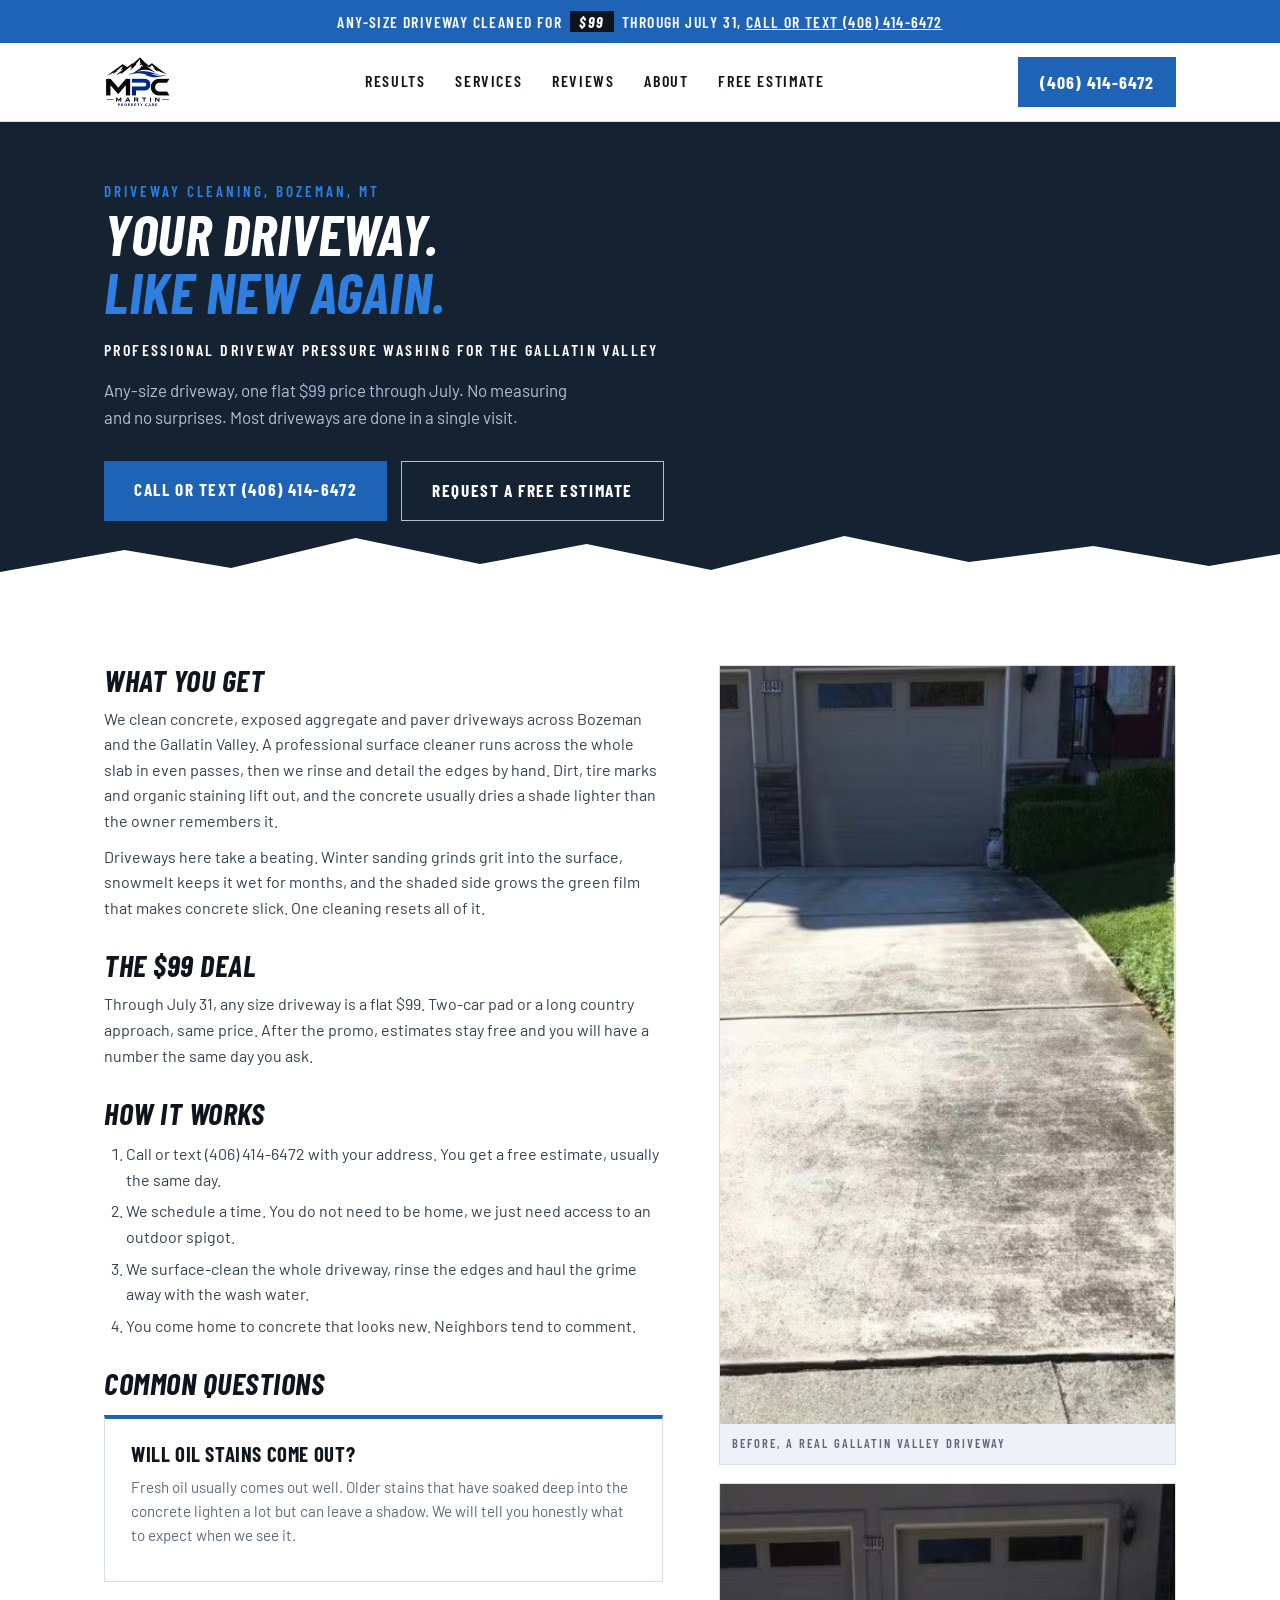
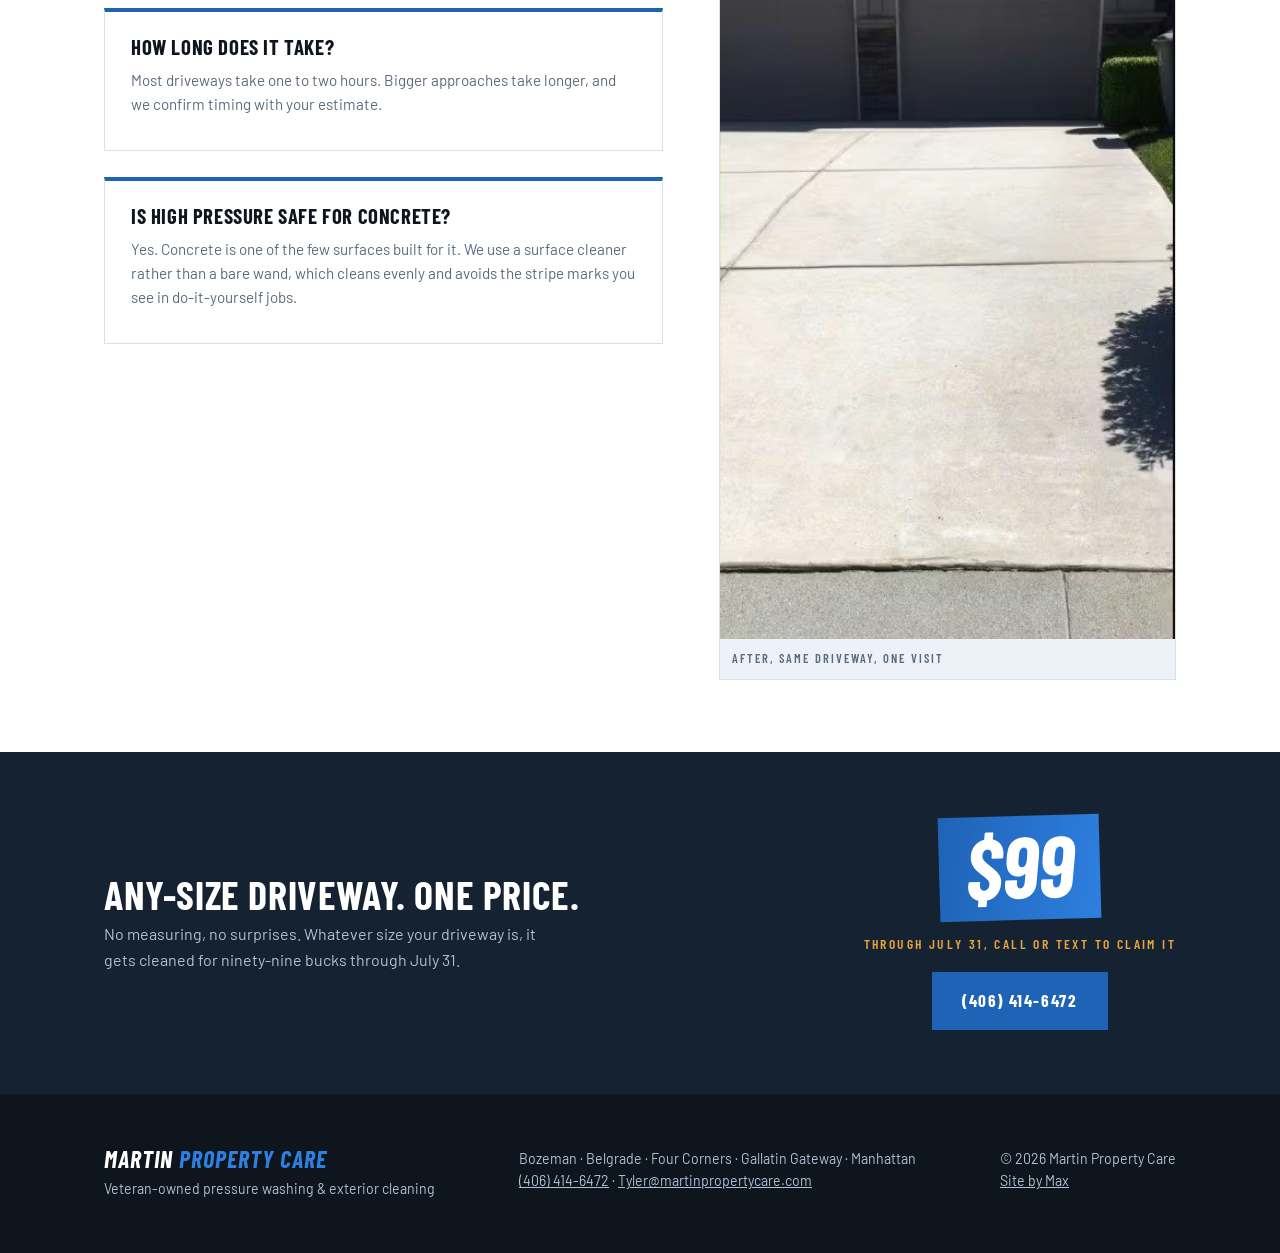
==== driveway-cleaning-bozeman-mt/index.html @ b910a4c9 "Updated SEO" ====
<!DOCTYPE html>
<html lang="en">
<head>
<meta charset="UTF-8">
<meta name="viewport" content="width=device-width, initial-scale=1.0">
<title>Driveway Cleaning in Bozeman, MT | Martin Property Care</title>
<meta name="description" content="Professional driveway pressure washing in Bozeman, Montana. Any-size driveway cleaned for a flat $99 through July. Dirt, tire marks and staining gone, usually in one visit. Call or text (406) 414-6472.">
<link rel="canonical" href="https://martinpropertycare.com/driveway-cleaning-bozeman-mt/">
<meta property="og:title" content="Driveway Cleaning in Bozeman, MT | Martin Property Care">
<meta property="og:description" content="Professional driveway pressure washing in Bozeman, Montana. Any-size driveway cleaned for a flat $99 through July. Free estimates, fully insured.">
<meta property="og:type" content="website">
<meta property="og:url" content="https://martinpropertycare.com/driveway-cleaning-bozeman-mt/">
<meta property="og:image" content="https://martinpropertycare.com/images/driveway-after.jpg">
<meta name="twitter:card" content="summary_large_image">
<meta name="twitter:title" content="Driveway Cleaning in Bozeman, MT | Martin Property Care">
<meta name="twitter:description" content="Professional driveway pressure washing in Bozeman, Montana. Any-size driveway cleaned for a flat $99 through July. Free estimates, fully insured.">
<meta name="twitter:image" content="https://martinpropertycare.com/images/driveway-after.jpg">
<link rel="icon" href="/favicon.ico" sizes="32x32">
<link rel="icon" type="image/png" href="/images/logo.png">
<link rel="apple-touch-icon" href="/images/logo.png">
<script type="application/ld+json">
{
  "@context": "https://schema.org",
  "@type": "Service",
  "name": "Driveway Cleaning",
  "serviceType": "Pressure Washing",
  "description": "Professional driveway pressure washing in Bozeman, Montana. Surface cleaning for concrete and paver driveways of any size. Removes dirt, tire marks and organic staining, typically in a single visit.",
  "url": "https://martinpropertycare.com/driveway-cleaning-bozeman-mt/",
  "image": "https://martinpropertycare.com/images/driveway-after.jpg",
  "provider": {"@id": "https://martinpropertycare.com/#business"},
  "areaServed": [
    {"@type":"City","name":"Bozeman","addressRegion":"MT","addressCountry":"US"},
    {"@type":"City","name":"Belgrade","addressRegion":"MT","addressCountry":"US"},
    {"@type":"City","name":"Four Corners","addressRegion":"MT","addressCountry":"US"},
    {"@type":"City","name":"Gallatin Gateway","addressRegion":"MT","addressCountry":"US"},
    {"@type":"City","name":"Manhattan","addressRegion":"MT","addressCountry":"US"}
  ]
}
</script>
<link rel="stylesheet" href="/css/styles.css?v=1">
</head>
<body>

<div class="promo">
  Any-size driveway cleaned for <strong>$99</strong> through July 31, <a href="tel:4064146472">call or text (406)&nbsp;414-6472</a>
</div>

<header class="site">
  <div class="wrap">
    <a class="logo-link" href="/" aria-label="Martin Property Care home">
      <img src="/images/logo.webp" alt="Martin Property Care, MPC logo with mountains" width="135" height="112">
    </a>
    <nav class="main" id="mainNav" aria-label="Main">
      <a href="/#results">Results</a>
      <a href="/#services">Services</a>
      <a href="/#reviews">Reviews</a>
      <a href="/#about">About</a>
      <a href="/#contact">Free Estimate</a>
    </nav>
    <a class="hdr-phone" href="tel:4064146472">(406) 414-6472</a>
    <button class="nav-toggle" type="button" aria-label="Open menu" aria-expanded="false" aria-controls="mainNav">
      <span></span><span></span><span></span>
    </button>
  </div>
</header>

<section class="hero svc-hero">
  <div class="wrap">
    <div>
      <span class="eyebrow" style="color:var(--bright)">Driveway Cleaning, Bozeman, MT</span>
      <h1>Your Driveway.<br><span class="alt">Like New Again.</span></h1>
      <p class="h1-sub">Professional driveway pressure washing for the Gallatin Valley</p>
      <p class="lede">Any-size driveway, one flat $99 price through July. No measuring and no surprises. Most driveways are done in a single visit.</p>
      <div class="cta-row">
        <a class="btn btn-blue" href="tel:4064146472">Call or Text (406) 414-6472</a>
        <a class="btn btn-line" href="/#contact">Request a Free Estimate</a>
      </div>
    </div>
  </div>
  <div class="ridge" aria-hidden="true">
    <svg viewBox="0 0 1440 64" preserveAspectRatio="none">
      <path d="M0,64 L0,42 L140,20 L260,38 L400,8 L540,34 L660,14 L800,40 L950,6 L1090,32 L1230,16 L1360,36 L1440,24 L1440,64 Z" fill="#ffffff"/>
    </svg>
  </div>
</section>

<section class="svc-body">
  <div class="wrap">
    <div class="svc-copy">
      <h2>What You Get</h2>
      <p>We clean concrete, exposed aggregate and paver driveways across Bozeman and the Gallatin Valley. A professional surface cleaner runs across the whole slab in even passes, then we rinse and detail the edges by hand. Dirt, tire marks and organic staining lift out, and the concrete usually dries a shade lighter than the owner remembers it.</p>
      <p>Driveways here take a beating. Winter sanding grinds grit into the surface, snowmelt keeps it wet for months, and the shaded side grows the green film that makes concrete slick. One cleaning resets all of it.</p>
      <h2>The $99 Deal</h2>
      <p>Through July 31, any size driveway is a flat $99. Two-car pad or a long country approach, same price. After the promo, estimates stay free and you will have a number the same day you ask.</p>
      <h2>How It Works</h2>
      <ol>
        <li>Call or text (406) 414-6472 with your address. You get a free estimate, usually the same day.</li>
        <li>We schedule a time. You do not need to be home, we just need access to an outdoor spigot.</li>
        <li>We surface-clean the whole driveway, rinse the edges and haul the grime away with the wash water.</li>
        <li>You come home to concrete that looks new. Neighbors tend to comment.</li>
      </ol>
      <h2>Common Questions</h2>
      <div class="faq-grid" style="grid-template-columns:1fr;margin-top:16px">
        <div class="qa">
          <h3>Will oil stains come out?</h3>
          <p>Fresh oil usually comes out well. Older stains that have soaked deep into the concrete lighten a lot but can leave a shadow. We will tell you honestly what to expect when we see it.</p>
        </div>
        <div class="qa">
          <h3>How long does it take?</h3>
          <p>Most driveways take one to two hours. Bigger approaches take longer, and we confirm timing with your estimate.</p>
        </div>
        <div class="qa">
          <h3>Is high pressure safe for concrete?</h3>
          <p>Yes. Concrete is one of the few surfaces built for it. We use a surface cleaner rather than a bare wand, which cleans evenly and avoids the stripe marks you see in do-it-yourself jobs.</p>
        </div>
      </div>
    </div>
    <div class="svc-photos">
      <figure>
        <picture>
          <source srcset="/images/driveway-before.avif" type="image/avif">
          <source srcset="/images/driveway-before.webp" type="image/webp">
          <img src="/images/driveway-before.jpg" alt="Driveway covered in dirt and organic staining before pressure washing" width="414" height="690" loading="lazy">
        </picture>
        <figcaption>Before, a real Gallatin Valley driveway</figcaption>
      </figure>
      <figure>
        <picture>
          <source srcset="/images/driveway-after.avif" type="image/avif">
          <source srcset="/images/driveway-after.webp" type="image/webp">
          <img src="/images/driveway-after.jpg" alt="The same driveway uniform and clean after pressure washing" width="416" height="690" loading="lazy">
        </picture>
        <figcaption>After, same driveway, one visit</figcaption>
      </figure>
    </div>
  </div>
</section>

<section class="band">
  <div class="wrap">
    <div>
      <h2>Any-Size Driveway. One Price.</h2>
      <p>No measuring, no surprises. Whatever size your driveway is, it gets cleaned for ninety-nine bucks through July 31.</p>
    </div>
    <div class="right">
      <span class="price">$99</span>
      <span class="until">Through July 31, call or text to claim it</span>
      <div style="margin-top:18px"><a class="btn btn-blue" href="tel:4064146472">(406) 414-6472</a></div>
    </div>
  </div>
</section>

<footer>
  <div class="wrap">
    <div>
      <div class="fbrand">Martin <span>Property Care</span></div>
      <p>Veteran-owned pressure washing &amp; exterior cleaning</p>
    </div>
    <p>Bozeman · Belgrade · Four Corners · Gallatin Gateway · Manhattan<br>
    <a href="tel:4064146472">(406) 414-6472</a> · <a href="mailto:Tyler@martinpropertycare.com">Tyler@martinpropertycare.com</a></p>
    <p>© 2026 Martin Property Care<br>
    <a href="https://sitesbymax.com" target="_blank" rel="noopener" class="site-credit">Site by Max</a></p>
  </div>
</footer>

<script src="/js/main.js?v=1"></script>
</body>
</html>
---- css/styles.css ----
/* ---------- self-hosted fonts (latin subset, from Google Fonts) ---------- */
@font-face{font-family:'Barlow';font-style:normal;font-weight:400;font-display:swap;src:url('../fonts/barlow-400.woff2') format('woff2');unicode-range:U+0000-00FF, U+0131, U+0152-0153, U+02BB-02BC, U+02C6, U+02DA, U+02DC, U+0304, U+0308, U+0329, U+2000-206F, U+20AC, U+2122, U+2191, U+2193, U+2212, U+2215, U+FEFF, U+FFFD}
@font-face{font-family:'Barlow';font-style:normal;font-weight:500;font-display:swap;src:url('../fonts/barlow-500.woff2') format('woff2');unicode-range:U+0000-00FF, U+0131, U+0152-0153, U+02BB-02BC, U+02C6, U+02DA, U+02DC, U+0304, U+0308, U+0329, U+2000-206F, U+20AC, U+2122, U+2191, U+2193, U+2212, U+2215, U+FEFF, U+FFFD}
@font-face{font-family:'Barlow';font-style:normal;font-weight:600;font-display:swap;src:url('../fonts/barlow-600.woff2') format('woff2');unicode-range:U+0000-00FF, U+0131, U+0152-0153, U+02BB-02BC, U+02C6, U+02DA, U+02DC, U+0304, U+0308, U+0329, U+2000-206F, U+20AC, U+2122, U+2191, U+2193, U+2212, U+2215, U+FEFF, U+FFFD}
@font-face{font-family:'Barlow';font-style:normal;font-weight:700;font-display:swap;src:url('../fonts/barlow-700.woff2') format('woff2');unicode-range:U+0000-00FF, U+0131, U+0152-0153, U+02BB-02BC, U+02C6, U+02DA, U+02DC, U+0304, U+0308, U+0329, U+2000-206F, U+20AC, U+2122, U+2191, U+2193, U+2212, U+2215, U+FEFF, U+FFFD}
@font-face{font-family:'Barlow Condensed';font-style:italic;font-weight:600;font-display:swap;src:url('../fonts/barlow-condensed-600-italic.woff2') format('woff2');unicode-range:U+0000-00FF, U+0131, U+0152-0153, U+02BB-02BC, U+02C6, U+02DA, U+02DC, U+0304, U+0308, U+0329, U+2000-206F, U+20AC, U+2122, U+2191, U+2193, U+2212, U+2215, U+FEFF, U+FFFD}
@font-face{font-family:'Barlow Condensed';font-style:italic;font-weight:700;font-display:swap;src:url('../fonts/barlow-condensed-700-italic.woff2') format('woff2');unicode-range:U+0000-00FF, U+0131, U+0152-0153, U+02BB-02BC, U+02C6, U+02DA, U+02DC, U+0304, U+0308, U+0329, U+2000-206F, U+20AC, U+2122, U+2191, U+2193, U+2212, U+2215, U+FEFF, U+FFFD}
@font-face{font-family:'Barlow Condensed';font-style:normal;font-weight:600;font-display:swap;src:url('../fonts/barlow-condensed-600.woff2') format('woff2');unicode-range:U+0000-00FF, U+0131, U+0152-0153, U+02BB-02BC, U+02C6, U+02DA, U+02DC, U+0304, U+0308, U+0329, U+2000-206F, U+20AC, U+2122, U+2191, U+2193, U+2212, U+2215, U+FEFF, U+FFFD}
@font-face{font-family:'Barlow Condensed';font-style:normal;font-weight:700;font-display:swap;src:url('../fonts/barlow-condensed-700.woff2') format('woff2');unicode-range:U+0000-00FF, U+0131, U+0152-0153, U+02BB-02BC, U+02C6, U+02DA, U+02DC, U+0304, U+0308, U+0329, U+2000-206F, U+20AC, U+2122, U+2191, U+2193, U+2212, U+2215, U+FEFF, U+FFFD}

:root{
  --ink:#0F151C;
  --navy:#152232;
  --panel:#1B2B3F;
  --blue:#1E63B5;
  --bright:#2E7FE0;
  --ice:#EDF2F8;
  --line:#D8E1EA;
  --line-dark:#2A3B50;
  --steel:#5B6B7C;
  --mist:#AEC2D4;
  --gold:#E8A33D;
}
*{margin:0;padding:0;box-sizing:border-box}
html{scroll-behavior:smooth;scroll-padding-top:86px}
@media (prefers-reduced-motion: reduce){
  html{scroll-behavior:auto}
  *,*::before,*::after{animation:none!important;transition:none!important}
}
body{font-family:'Barlow',sans-serif;color:var(--ink);background:#fff;line-height:1.6}
img{max-width:100%;display:block}
picture{display:contents}
a{color:inherit}
.wrap{max-width:1120px;margin:0 auto;padding:0 24px}
:focus-visible{outline:3px solid var(--bright);outline-offset:2px}
h1,h2,h3{font-family:'Barlow Condensed',sans-serif;text-transform:uppercase;line-height:1.02}
.eyebrow{
  font-family:'Barlow Condensed',sans-serif;font-weight:600;text-transform:uppercase;
  letter-spacing:3px;font-size:.95rem;color:var(--blue);
}
.sec-head{margin-bottom:40px}
.sec-head h2{font-size:clamp(2.1rem,4.5vw,3.1rem);font-weight:700;font-style:italic;letter-spacing:.5px;margin-top:6px}
.sec-head p{max-width:560px;color:var(--steel);margin-top:10px}

/* ---------- promo bar ---------- */
.promo{
  background:var(--blue);
  color:#fff;text-align:center;
  font-family:'Barlow Condensed',sans-serif;font-weight:600;letter-spacing:1.4px;text-transform:uppercase;
  padding:9px 16px;font-size:.98rem;
}
.promo strong{font-weight:700;font-style:italic;color:#fff;background:var(--ink);padding:1px 9px;margin:0 4px}
.promo a{color:#fff}

/* ---------- header ---------- */
header.site{
  background:#fff;border-bottom:1px solid var(--line);
  position:sticky;top:0;z-index:60;
}
header.site .wrap{display:flex;align-items:center;justify-content:space-between;height:78px;gap:24px}
.logo-link img{height:56px;width:auto}
nav.main{display:flex;gap:30px;font-family:'Barlow Condensed',sans-serif;font-weight:600;text-transform:uppercase;letter-spacing:1.6px;font-size:1rem}
nav.main a{text-decoration:none;color:var(--ink);padding:4px 0;border-bottom:2px solid transparent}
nav.main a:hover{border-bottom-color:var(--blue);color:var(--blue)}
.hdr-phone{
  font-family:'Barlow Condensed',sans-serif;font-weight:700;font-size:1.12rem;letter-spacing:1px;
  background:var(--blue);color:#fff;text-decoration:none;
  padding:11px 22px;white-space:nowrap;
  transition:background .15s;
}
.hdr-phone:hover{background:var(--bright)}
.nav-toggle{display:none}
@media(max-width:900px){
  nav.main{
    display:none;position:absolute;top:100%;left:0;right:0;
    flex-direction:column;gap:0;background:#fff;border-bottom:1px solid var(--line);
    box-shadow:0 12px 24px rgba(15,21,28,.12);
  }
  nav.main.open{display:flex}
  nav.main a{
    display:flex;align-items:center;min-height:48px;padding:0 24px;
    border-bottom:1px solid var(--line);
  }
  nav.main a:hover{border-bottom-color:var(--line)}
  .nav-toggle{
    display:flex;flex-direction:column;justify-content:center;align-items:center;gap:5px;
    width:48px;height:48px;background:none;border:1px solid var(--line);cursor:pointer;flex-shrink:0;
  }
  .nav-toggle span{display:block;width:22px;height:2.5px;background:var(--ink);transition:transform .15s,opacity .15s}
  .nav-toggle[aria-expanded="true"] span:nth-child(1){transform:translateY(7.5px) rotate(45deg)}
  .nav-toggle[aria-expanded="true"] span:nth-child(2){opacity:0}
  .nav-toggle[aria-expanded="true"] span:nth-child(3){transform:translateY(-7.5px) rotate(-45deg)}
  .hdr-phone{margin-left:auto;display:inline-flex;align-items:center;min-height:48px}
  .promo a{display:inline-block;padding:12px 6px;margin:-12px -6px}
}
@media(max-width:480px){.logo-link img{height:44px}.hdr-phone{padding:9px 14px;font-size:1rem}}

/* ---------- hero ---------- */
.hero{background:var(--navy);color:#fff;position:relative;overflow:hidden}
.hero .wrap{
  display:grid;grid-template-columns:1.05fr .95fr;gap:56px;align-items:center;
  padding-top:74px;padding-bottom:96px;
}
.hero h1{
  font-size:clamp(2.9rem,6vw,4.7rem);font-weight:700;font-style:italic;letter-spacing:.5px;
}
.hero h1 .alt{color:var(--bright)}
.h1-sub{
  font-family:'Barlow Condensed',sans-serif;font-weight:600;text-transform:uppercase;
  letter-spacing:2.4px;font-size:1rem;color:#fff;margin-top:16px;
}
.hero .lede{color:var(--mist);margin:14px 0 30px;max-width:480px;font-size:1.06rem}
.cta-row{display:flex;gap:14px;flex-wrap:wrap}
.btn{
  font-family:'Barlow Condensed',sans-serif;font-weight:700;text-transform:uppercase;letter-spacing:1.6px;
  font-size:1.08rem;text-decoration:none;padding:15px 30px;display:inline-block;
  transition:background .15s,color .15s;
}
.btn-blue{background:var(--blue);color:#fff}
.btn-blue:hover{background:var(--bright)}
.btn-line{border:1.5px solid var(--mist);color:#fff}
.btn-line:hover{border-color:#fff;background:rgba(255,255,255,.08)}
.chips{display:flex;gap:0;margin-top:34px;flex-wrap:wrap}
.chips span{
  font-family:'Barlow Condensed',sans-serif;font-weight:600;letter-spacing:1.8px;text-transform:uppercase;font-size:.86rem;
  color:var(--mist);padding:10px 18px;flex:1;text-align:center;white-space:nowrap;
  border:1px solid var(--line-dark);margin:0 0 -1px -1px;
}
.chips b{color:var(--bright);margin-right:7px}
.hero-img{position:relative}
.hero-img img{width:100%;height:520px;object-fit:cover;object-position:60% 30%}
.hero-img::after{
  content:"";position:absolute;inset:0;
  border:1px solid rgba(255,255,255,.18);
  outline:6px solid var(--blue);outline-offset:-14px;
  pointer-events:none;
}
.hero-img figcaption{
  position:absolute;left:0;bottom:0;background:var(--ink);color:var(--mist);
  font-family:'Barlow Condensed',sans-serif;letter-spacing:2px;text-transform:uppercase;font-size:1rem;
  padding:12px 16px;
  min-height:14%;display:flex;align-items:center;
}
@media(max-width:900px){
  .hero .wrap{grid-template-columns:1fr;padding-top:52px;padding-bottom:80px;gap:40px}
  .hero-img img{height:380px}
  .chips span{flex-basis:100%;text-align:left}
}
/* ridge divider */
.ridge{position:absolute;bottom:-1px;left:0;width:100%;line-height:0}
.ridge svg{display:block;width:100%;height:64px}
@media(max-width:600px){.ridge svg{height:36px}}

/* ---------- results ---------- */
.results{padding:88px 0;background:#fff}
.ba-grid{display:grid;grid-template-columns:repeat(2,1fr);justify-content:center;gap:26px}
.ba-grid-3{grid-template-columns:repeat(3,1fr)}
.ba-stack{display:flex;flex-direction:column;gap:26px;justify-content:space-between}
.ba-card{border:1px solid var(--line)}
.ba-card .meta{padding:16px 18px 18px}
.ba-card h3{font-size:1.35rem;font-weight:700;letter-spacing:.8px}
.ba-card .meta p{color:var(--steel);font-size:.94rem;margin-top:4px}
.ba{
  position:relative;overflow:hidden;touch-action:pan-y;user-select:none;-webkit-user-select:none;cursor:ew-resize;
  background:var(--ice);aspect-ratio:4/5;
}
.ba img{width:100%;height:100%;object-fit:cover;pointer-events:none}
.ba .after-wrap{position:absolute;inset:0;clip-path:inset(0 calc(100% - var(--pos,50%)) 0 0)}
.ba .after-wrap img{position:absolute;inset:0;width:100%;height:100%;object-fit:cover}
@media(max-width:600px){.ba{aspect-ratio:1/1}}
.ba-compact .ba{aspect-ratio:4/3}
.ba-native .ba{aspect-ratio:auto;width:fit-content;max-width:100%;margin:0 auto}
.ba-native .ba > picture > img{width:auto;height:auto;max-width:100%}
.ba .bar{position:absolute;top:0;bottom:0;left:var(--pos,50%);width:0;pointer-events:none}
.ba .bar::before{content:"";position:absolute;top:0;bottom:0;left:-1.5px;width:3px;background:#fff;box-shadow:0 0 10px rgba(0,0,0,.5)}
.ba .grip{
  position:absolute;top:50%;left:0;transform:translate(-50%,-50%);
  width:44px;height:44px;background:var(--blue);border:3px solid #fff;border-radius:50%;
  display:flex;align-items:center;justify-content:center;box-shadow:0 4px 12px rgba(0,0,0,.45);
}
.ba .grip svg{width:22px;height:22px;stroke:#fff;stroke-width:2.5;fill:none;stroke-linecap:round;stroke-linejoin:round}
.ba .lbl{
  position:absolute;top:12px;font-family:'Barlow Condensed',sans-serif;font-weight:700;letter-spacing:2px;
  font-size:.8rem;padding:4px 12px;pointer-events:none;text-transform:uppercase;
}
.lbl-b{left:12px;background:var(--ink);color:#fff}
.lbl-a{right:12px;background:var(--blue);color:#fff}
.ba input[type=range]{position:absolute;inset:0;width:100%;height:100%;opacity:0;cursor:ew-resize;margin:0}
@media(max-width:760px){.ba-grid{grid-template-columns:minmax(0,420px)}}

.fence-note{
  display:grid;grid-template-columns:1fr 1fr;gap:0;margin-top:28px;border:1px solid var(--line);
}
.fence-note img{width:100%;height:100%;object-fit:cover;min-height:280px}
.fence-note .txt{background:var(--ice);padding:40px 42px;display:flex;flex-direction:column;justify-content:center}
.fence-note h3{font-size:1.7rem;font-weight:700;font-style:italic;letter-spacing:.5px}
.fence-note p{color:var(--steel);margin-top:10px;max-width:420px}
@media(max-width:760px){.fence-note{grid-template-columns:1fr}}
.fence-note + .ba-grid{margin-top:28px}

/* ---------- services ---------- */
.services{padding:88px 0;background:var(--ice)}
.svc-grid{display:grid;grid-template-columns:repeat(3,1fr);gap:26px}
.svc{
  background:#fff;border:1px solid var(--line);border-top:4px solid var(--blue);
  padding:26px 26px 28px;position:relative;
}
.svc h3{font-size:1.4rem;font-weight:700;letter-spacing:.6px;padding-right:70px}
.svc p{color:var(--steel);font-size:.95rem;margin-top:8px}
.svc .tag{
  position:absolute;top:-4px;right:14px;
  background:var(--gold);color:var(--ink);
  font-family:'Barlow Condensed',sans-serif;font-weight:700;letter-spacing:1.4px;font-size:.78rem;text-transform:uppercase;
  padding:6px 10px 5px;
}
.svc .tag.blue{background:var(--ink);color:#fff}
.commercial{
  margin-top:34px;background:#fff;border:1px solid var(--line);border-left:4px solid var(--gold);
  padding:26px 30px;
}
.commercial h3{font-size:1.4rem;font-weight:700;letter-spacing:.6px;margin-bottom:12px}
.commercial p{color:var(--steel);font-size:.98rem}
.commercial b{color:var(--ink)}
@media(max-width:900px){.svc-grid{grid-template-columns:1fr 1fr}}
@media(max-width:600px){.svc-grid{grid-template-columns:1fr}}

/* ---------- promo band ---------- */
.band{
  background:var(--navy);color:#fff;padding:64px 0;position:relative;overflow:hidden;
}
.band .wrap{display:flex;align-items:center;justify-content:space-between;gap:36px;flex-wrap:wrap}
.band .price{
  font-family:'Barlow Condensed',sans-serif;font-weight:700;font-style:italic;
  font-size:clamp(3.4rem,8vw,5.4rem);line-height:1;color:#fff;
  background:linear-gradient(100deg,var(--blue) 0%,var(--bright) 100%);
  padding:6px 26px 12px;display:inline-block;transform:rotate(-1.6deg);
}
.band h2{font-size:clamp(1.7rem,3.6vw,2.5rem);font-weight:700;letter-spacing:.6px;margin-bottom:6px}
.band p{color:var(--mist);max-width:440px}
.band .right{text-align:center}
.band .until{
  display:block;margin-top:12px;font-family:'Barlow Condensed',sans-serif;font-weight:600;
  letter-spacing:2.4px;text-transform:uppercase;font-size:.85rem;color:var(--gold);
}
@media(max-width:900px){
  .band .wrap{flex-direction:column;text-align:center}
  .band p{margin:0 auto}
}

/* ---------- reviews ---------- */
.reviews{padding:88px 0;background:#fff}
.rev-grid{display:grid;grid-template-columns:1fr 1fr;gap:26px}
.rev{border:1px solid var(--line);padding:26px 28px;display:flex;flex-direction:column}
.rev .stars{color:var(--gold);letter-spacing:3px;font-size:1.05rem;margin-bottom:12px}
.rev p{flex:1;color:#33424f}
.rev .who{
  margin-top:16px;font-family:'Barlow Condensed',sans-serif;font-weight:600;letter-spacing:1.8px;
  text-transform:uppercase;font-size:.86rem;color:var(--steel);
}
.rev .who b{color:var(--ink)}
.rev-cta{text-align:center;margin-top:38px}
.rev-cta .btn{background:var(--ink);color:#fff}
.rev-cta .btn:hover{background:var(--blue)}
@media(max-width:700px){.rev-grid{grid-template-columns:1fr}}

/* ---------- about ---------- */
.about{padding:88px 0;background:var(--navy);color:#fff}
.about .wrap{display:grid;grid-template-columns:1.05fr .95fr;gap:56px;align-items:center}
.about .eyebrow{color:var(--bright)}
.about h2{font-size:clamp(2rem,4.5vw,2.9rem);font-weight:700;font-style:italic;margin-top:6px}
.about p{color:var(--mist);margin-top:16px}
.about .facts{display:flex;gap:0;margin-top:30px;border:1px solid var(--line-dark);flex-wrap:wrap}
.about .facts div{flex:1;padding:16px 20px;min-width:150px}
.about .facts div + div{border-left:1px solid var(--line-dark)}
.about .facts b{
  display:block;font-family:'Barlow Condensed',sans-serif;font-weight:700;font-size:1.5rem;letter-spacing:.5px;color:#fff;
}
.about .facts span{font-size:.85rem;color:var(--mist);text-transform:uppercase;letter-spacing:1.6px;font-family:'Barlow Condensed',sans-serif}
.about-photo{position:relative}
.about-photo img{width:100%;height:100%;object-fit:cover;object-position:50% 60%}
.about-photo::after{
  content:"";position:absolute;inset:0;
  border:1px solid rgba(255,255,255,.18);
  outline:6px solid var(--blue);outline-offset:-14px;
  pointer-events:none;
}
.about-photo figcaption{
  position:absolute;left:0;bottom:0;background:var(--ink);color:var(--mist);
  font-family:'Barlow Condensed',sans-serif;letter-spacing:2px;text-transform:uppercase;font-size:1rem;
  padding:12px 16px;
}
.video-shell{border:1px solid var(--line-dark);background:var(--ink);padding:10px;margin-top:30px}
.video-shell .frame{position:relative;width:100%;aspect-ratio:560/314}
.video-shell iframe{position:absolute;inset:0;width:100%;height:100%;border:none}
.video-shell figcaption{
  font-family:'Barlow Condensed',sans-serif;letter-spacing:2px;text-transform:uppercase;font-size:.78rem;
  color:var(--mist);padding:10px 6px 2px;
}
@media(max-width:900px){.about .wrap{grid-template-columns:1fr;gap:40px}
  .about .facts div{min-width:100%}
  .about .facts div + div{border-left:none;border-top:1px solid var(--line-dark)}
  .about-photo img{height:480px}
}

/* ---------- service pages ---------- */
.svc-hero .wrap{grid-template-columns:1fr;padding-top:56px;padding-bottom:72px}
.svc-hero h1{font-size:clamp(2.4rem,5vw,3.6rem)}
.svc-body{padding:72px 0;background:#fff}
.svc-body .wrap{display:grid;grid-template-columns:1.1fr .9fr;gap:56px;align-items:start}
.svc-copy h2{font-size:1.9rem;font-weight:700;font-style:italic;letter-spacing:.5px;margin:30px 0 10px}
.svc-copy h2:first-child{margin-top:0}
.svc-copy p{color:#33424f;margin:10px 0}
.svc-copy ul,.svc-copy ol{margin:12px 0 12px 22px;color:#33424f}
.svc-copy li{margin:6px 0}
.svc-photos{display:flex;flex-direction:column;gap:18px}
.svc-photos figure{border:1px solid var(--line)}
.svc-photos img{width:100%;height:auto}
.svc-photos figcaption{
  font-family:'Barlow Condensed',sans-serif;letter-spacing:2px;text-transform:uppercase;
  font-size:.78rem;color:var(--steel);padding:10px 12px;background:var(--ice);
}
@media(max-width:900px){.svc-body .wrap{grid-template-columns:1fr;gap:36px}}
.svc .more{
  display:inline-block;margin-top:14px;
  font-family:'Barlow Condensed',sans-serif;font-weight:700;letter-spacing:1.6px;text-transform:uppercase;
  font-size:.92rem;color:var(--blue);text-decoration:none;border-bottom:2px solid var(--blue);padding-bottom:1px;
}
.svc .more:hover{color:var(--bright);border-bottom-color:var(--bright)}

/* ---------- faq ---------- */
.faq{padding:88px 0;background:#fff}
.faq-grid{display:grid;grid-template-columns:1fr 1fr;gap:26px}
.qa{border:1px solid var(--line);border-top:4px solid var(--blue);padding:24px 26px}
.qa h3{font-size:1.3rem;font-weight:700;letter-spacing:.6px}
.qa p{color:var(--steel);font-size:.95rem;margin-top:10px}
@media(max-width:700px){.faq-grid{grid-template-columns:1fr}}

/* ---------- service area ---------- */
.area{padding:80px 0;background:var(--ice);text-align:center}
.area h2{font-size:clamp(1.9rem,4vw,2.7rem);font-weight:700;font-style:italic;margin-top:6px}
.area .towns{
  display:flex;justify-content:center;gap:14px;flex-wrap:wrap;margin-top:34px;
}
.area .towns span{
  font-family:'Barlow Condensed',sans-serif;font-weight:700;letter-spacing:1.6px;text-transform:uppercase;
  font-size:.95rem;padding:14px 30px;background:#fff;border:1px solid var(--line);
}
.area .note{margin-top:26px;color:var(--steel);font-size:.95rem}
@media(max-width:640px){
  .area .towns{display:grid;grid-template-columns:repeat(2,1fr);max-width:400px;margin-left:auto;margin-right:auto}
  .area .towns span{margin:-1px 0 0 -1px}
  .area .towns span:last-child{grid-column:1 / -1}
}

/* ---------- contact ---------- */
.contact{padding:88px 0 96px;background:#fff}
.contact .cols{display:grid;grid-template-columns:1.1fr .9fr;gap:56px;align-items:start}
form.quote{border:1px solid var(--line);padding:34px}
.f-row{display:grid;grid-template-columns:1fr 1fr;gap:18px}
.field{margin-bottom:18px}
.field label{
  display:block;font-family:'Barlow Condensed',sans-serif;font-weight:600;letter-spacing:1.8px;
  text-transform:uppercase;font-size:.82rem;color:var(--steel);margin-bottom:6px;
}
.field input,.field select,.field textarea{
  width:100%;border:1px solid var(--line);background:#FBFCFE;
  font-family:'Barlow',sans-serif;font-size:16px;color:var(--ink);
  padding:12px 14px;border-radius:0;
}
.field select{padding-right:8px}
.field textarea{min-height:120px;resize:vertical}
.field input:focus,.field select:focus,.field textarea:focus{outline:2px solid var(--bright);border-color:var(--bright)}
form.quote button{
  width:100%;border:none;cursor:pointer;
  font-family:'Barlow Condensed',sans-serif;font-weight:700;text-transform:uppercase;letter-spacing:2px;font-size:1.15rem;
  background:var(--blue);color:#fff;padding:16px;transition:background .15s;
}
form.quote button:hover{background:var(--bright)}
form.quote button:disabled{background:var(--steel);cursor:wait}
.form-msg{margin-top:14px;font-weight:600;display:none;padding:12px 14px}
.form-msg.ok{display:block;background:#E8F5EC;color:#1D6B37;border:1px solid #BFE3CB}
.form-msg.err{display:block;background:#FBEAEA;color:#9C2B2B;border:1px solid #EFC7C7}
.hp{position:absolute;left:-5000px}
.info h3{font-size:1.35rem;font-weight:700;letter-spacing:.6px;margin-bottom:10px}
.info .block{border-bottom:1px solid var(--line);padding:20px 0}
.info .block:first-child{padding-top:0}
.info a.big{
  font-family:'Barlow Condensed',sans-serif;font-weight:700;font-size:1.9rem;letter-spacing:.5px;
  color:var(--blue);text-decoration:none;
}
.info a.big:hover{color:var(--bright)}
.info p{color:var(--steel);font-size:.95rem}
.hours{width:100%;font-size:.95rem;color:#33424f}
.hours td{padding:4px 0}
.hours td:last-child{text-align:right;font-weight:600}
.out-links a{display:inline-block;margin:8px 14px 0 0;font-weight:600;color:var(--blue)}
@media(max-width:900px){.contact .cols{grid-template-columns:1fr}}
@media(max-width:560px){.f-row{grid-template-columns:1fr}}

/* ---------- footer ---------- */
footer{background:var(--ink);color:var(--mist);padding:46px 0 52px}
footer .wrap{display:flex;justify-content:space-between;gap:30px;flex-wrap:wrap;align-items:center}
footer .fbrand{font-family:'Barlow Condensed',sans-serif;font-weight:700;font-style:italic;text-transform:uppercase;font-size:1.5rem;color:#fff;letter-spacing:1px}
footer .fbrand span{color:var(--bright)}
footer p{font-size:.88rem}
footer a{color:var(--mist)}
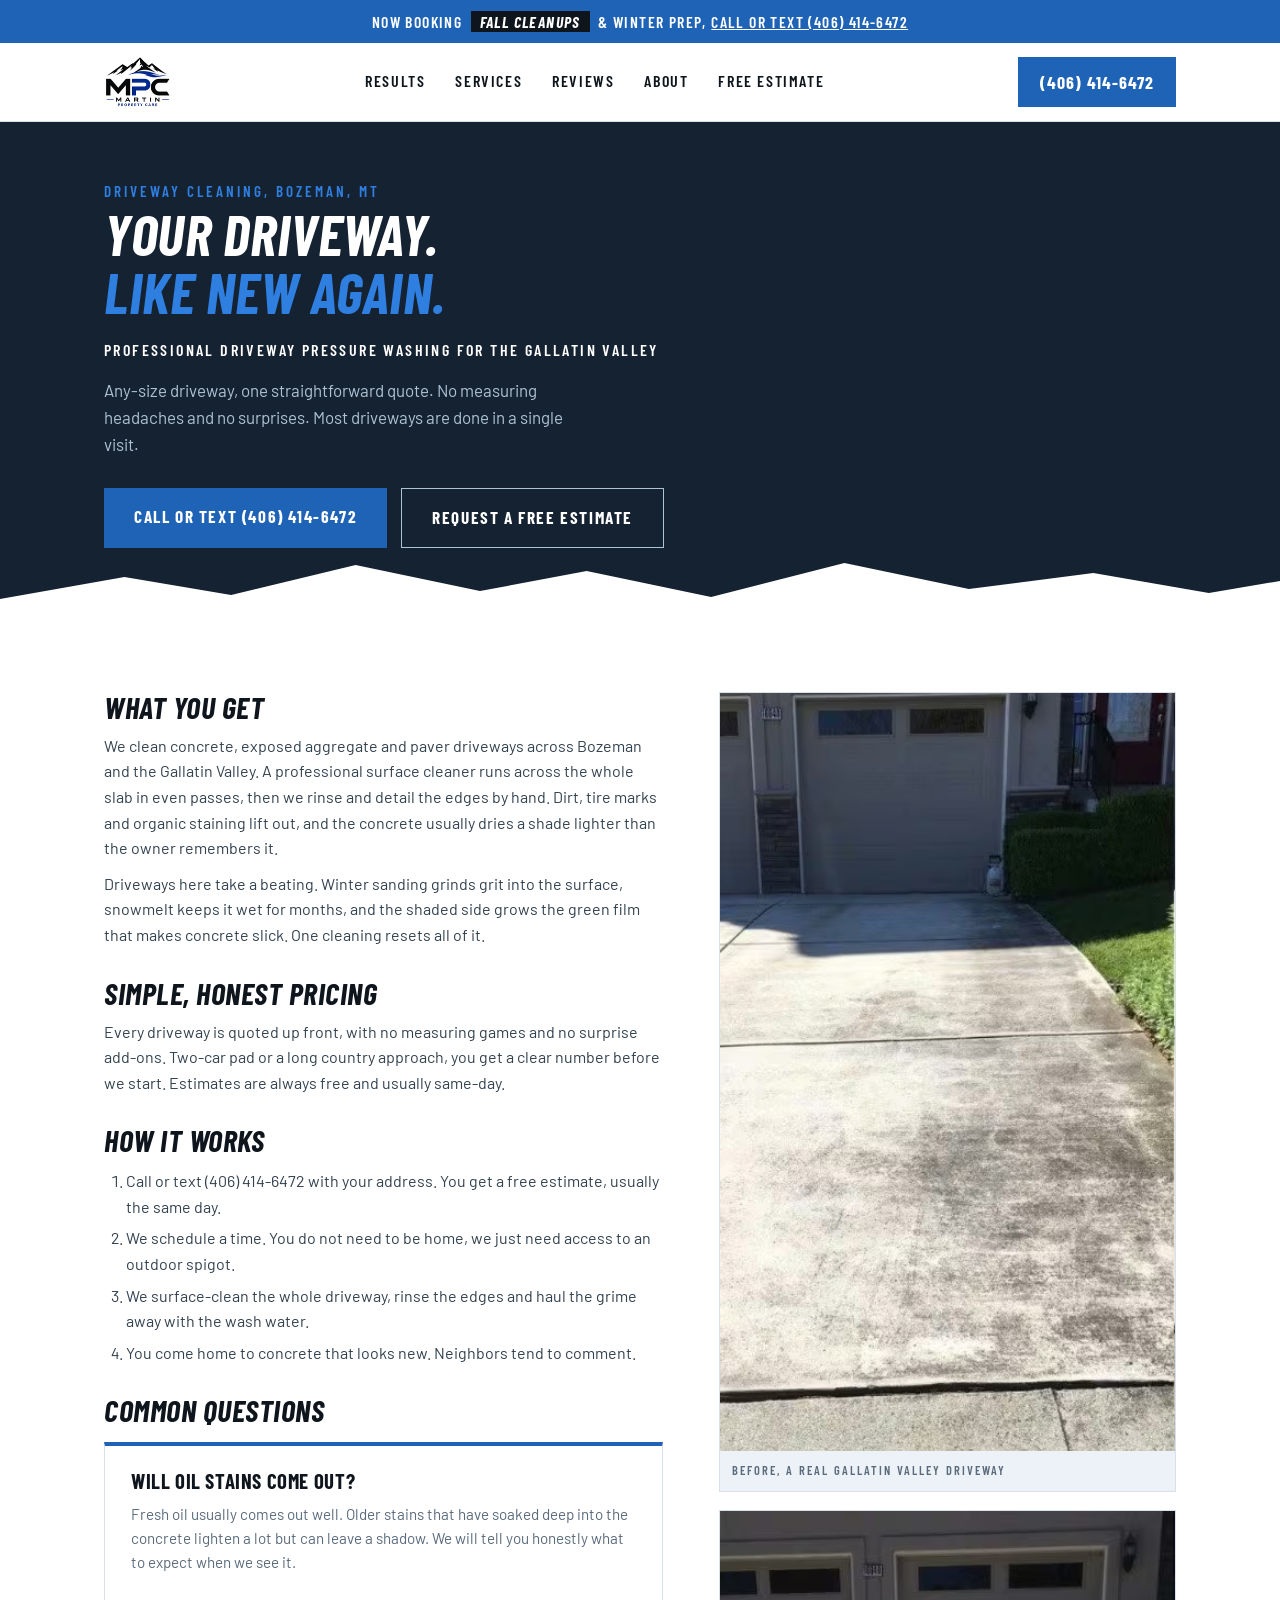
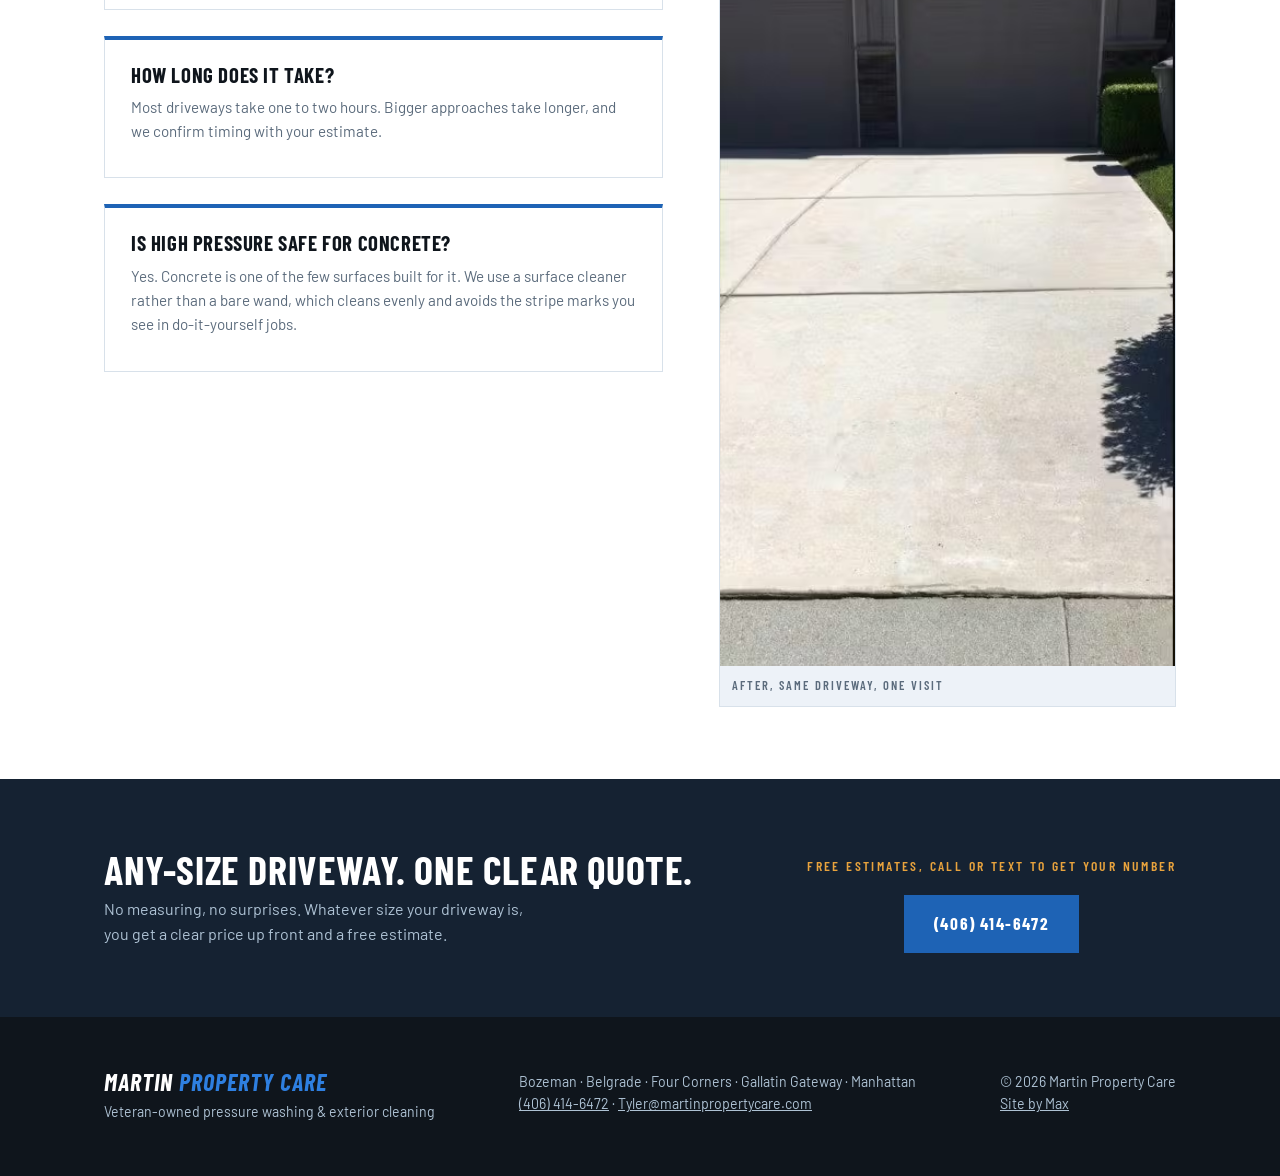
==== commit 94ac39a3: "Added landscaping" ====
--- a/driveway-cleaning-bozeman-mt/index.html
+++ b/driveway-cleaning-bozeman-mt/index.html
@@ -4,16 +4,16 @@
 <meta charset="UTF-8">
 <meta name="viewport" content="width=device-width, initial-scale=1.0">
 <title>Driveway Cleaning in Bozeman, MT | Martin Property Care</title>
-<meta name="description" content="Professional driveway pressure washing in Bozeman, Montana. Any-size driveway cleaned for a flat $99 through July. Dirt, tire marks and staining gone, usually in one visit. Call or text (406) 414-6472.">
+<meta name="description" content="Professional driveway pressure washing in Bozeman, Montana. Any-size driveway, dirt, tire marks and staining gone, usually in one visit. Free estimates. Call or text (406) 414-6472.">
 <link rel="canonical" href="https://martinpropertycare.com/driveway-cleaning-bozeman-mt/">
 <meta property="og:title" content="Driveway Cleaning in Bozeman, MT | Martin Property Care">
-<meta property="og:description" content="Professional driveway pressure washing in Bozeman, Montana. Any-size driveway cleaned for a flat $99 through July. Free estimates, fully insured.">
+<meta property="og:description" content="Professional driveway pressure washing in Bozeman, Montana. Any-size driveway, dirt, tire marks and staining gone in a single visit. Free estimates, fully insured.">
 <meta property="og:type" content="website">
 <meta property="og:url" content="https://martinpropertycare.com/driveway-cleaning-bozeman-mt/">
 <meta property="og:image" content="https://martinpropertycare.com/images/driveway-after.jpg">
 <meta name="twitter:card" content="summary_large_image">
 <meta name="twitter:title" content="Driveway Cleaning in Bozeman, MT | Martin Property Care">
-<meta name="twitter:description" content="Professional driveway pressure washing in Bozeman, Montana. Any-size driveway cleaned for a flat $99 through July. Free estimates, fully insured.">
+<meta name="twitter:description" content="Professional driveway pressure washing in Bozeman, Montana. Any-size driveway, dirt, tire marks and staining gone in a single visit. Free estimates, fully insured.">
 <meta name="twitter:image" content="https://martinpropertycare.com/images/driveway-after.jpg">
 <link rel="icon" href="/favicon.ico" sizes="32x32">
 <link rel="icon" type="image/png" href="/images/logo.png">
@@ -37,12 +37,12 @@
   ]
 }
 </script>
-<link rel="stylesheet" href="/css/styles.css?v=1">
+<link rel="stylesheet" href="/css/styles.css?v=4">
 </head>
 <body>
 
 <div class="promo">
-  Any-size driveway cleaned for <strong>$99</strong> through July 31, <a href="tel:4064146472">call or text (406)&nbsp;414-6472</a>
+  Now booking <strong>fall cleanups</strong> &amp; winter prep, <a href="tel:4064146472">call or text (406)&nbsp;414-6472</a>
 </div>
 
 <header class="site">
@@ -70,7 +70,7 @@
       <span class="eyebrow" style="color:var(--bright)">Driveway Cleaning, Bozeman, MT</span>
       <h1>Your Driveway.<br><span class="alt">Like New Again.</span></h1>
       <p class="h1-sub">Professional driveway pressure washing for the Gallatin Valley</p>
-      <p class="lede">Any-size driveway, one flat $99 price through July. No measuring and no surprises. Most driveways are done in a single visit.</p>
+      <p class="lede">Any-size driveway, one straightforward quote. No measuring headaches and no surprises. Most driveways are done in a single visit.</p>
       <div class="cta-row">
         <a class="btn btn-blue" href="tel:4064146472">Call or Text (406) 414-6472</a>
         <a class="btn btn-line" href="/#contact">Request a Free Estimate</a>
@@ -90,8 +90,8 @@
       <h2>What You Get</h2>
       <p>We clean concrete, exposed aggregate and paver driveways across Bozeman and the Gallatin Valley. A professional surface cleaner runs across the whole slab in even passes, then we rinse and detail the edges by hand. Dirt, tire marks and organic staining lift out, and the concrete usually dries a shade lighter than the owner remembers it.</p>
       <p>Driveways here take a beating. Winter sanding grinds grit into the surface, snowmelt keeps it wet for months, and the shaded side grows the green film that makes concrete slick. One cleaning resets all of it.</p>
-      <h2>The $99 Deal</h2>
-      <p>Through July 31, any size driveway is a flat $99. Two-car pad or a long country approach, same price. After the promo, estimates stay free and you will have a number the same day you ask.</p>
+      <h2>Simple, Honest Pricing</h2>
+      <p>Every driveway is quoted up front, with no measuring games and no surprise add-ons. Two-car pad or a long country approach, you get a clear number before we start. Estimates are always free and usually same-day.</p>
       <h2>How It Works</h2>
       <ol>
         <li>Call or text (406) 414-6472 with your address. You get a free estimate, usually the same day.</li>
@@ -139,12 +139,11 @@
 <section class="band">
   <div class="wrap">
     <div>
-      <h2>Any-Size Driveway. One Price.</h2>
-      <p>No measuring, no surprises. Whatever size your driveway is, it gets cleaned for ninety-nine bucks through July 31.</p>
+      <h2>Any-Size Driveway. One Clear Quote.</h2>
+      <p>No measuring, no surprises. Whatever size your driveway is, you get a clear price up front and a free estimate.</p>
     </div>
     <div class="right">
-      <span class="price">$99</span>
-      <span class="until">Through July 31, call or text to claim it</span>
+      <span class="until">Free estimates, call or text to get your number</span>
       <div style="margin-top:18px"><a class="btn btn-blue" href="tel:4064146472">(406) 414-6472</a></div>
     </div>
   </div>
@@ -163,6 +162,6 @@
   </div>
 </footer>
 
-<script src="/js/main.js?v=1"></script>
+<script src="/js/main.js?v=4"></script>
 </body>
 </html>
--- a/css/styles.css
+++ b/css/styles.css
@@ -20,6 +20,8 @@
   --steel:#5B6B7C;
   --mist:#AEC2D4;
   --gold:#E8A33D;
+  --green:#2F7D4F;
+  --green-dk:#245E3C;
 }
 *{margin:0;padding:0;box-sizing:border-box}
 html{scroll-behavior:smooth;scroll-padding-top:86px}
@@ -200,6 +202,19 @@
 
 /* ---------- services ---------- */
 .services{padding:88px 0;background:var(--ice)}
+.svc-group{margin-top:46px}
+.svc-group:first-of-type{margin-top:0}
+.svc-group-title{
+  display:flex;align-items:center;gap:16px;margin-bottom:22px;
+  font-size:1.6rem;font-weight:700;font-style:italic;letter-spacing:.5px;color:var(--ink);
+}
+.svc-group-title span{
+  font-family:'Barlow Condensed',sans-serif;font-weight:700;font-style:normal;
+  background:var(--blue);color:#fff;font-size:.95rem;letter-spacing:1px;padding:4px 11px;
+}
+.svc-group-green .svc-group-title span{background:var(--green)}
+.svc-group-title::after{content:"";flex:1;height:2px;background:var(--line)}
+.svc.svc-green{border-top-color:var(--green)}
 .svc-grid{display:grid;grid-template-columns:repeat(3,1fr);gap:26px}
 .svc{
   background:#fff;border:1px solid var(--line);border-top:4px solid var(--blue);
@@ -224,11 +239,30 @@
 @media(max-width:900px){.svc-grid{grid-template-columns:1fr 1fr}}
 @media(max-width:600px){.svc-grid{grid-template-columns:1fr}}
 
+/* ---------- landscaping showcase ---------- */
+.ls-showcase{padding:84px 0;background:#fff}
+.ls-showcase .wrap{display:grid;grid-template-columns:auto 1fr;gap:52px;align-items:center}
+.ls-video{background:var(--ink);padding:8px;justify-self:center;line-height:0}
+.ls-video iframe{width:288px;height:512px;max-width:100%;display:block;border:none}
+.ls-copy h2{font-size:clamp(1.9rem,4vw,2.7rem);font-weight:700;font-style:italic;letter-spacing:.5px;margin-top:6px}
+.ls-copy p{color:var(--steel);margin-top:16px;max-width:560px}
+.ls-copy .btn{margin-top:24px}
+@media(max-width:800px){
+  .ls-showcase .wrap{grid-template-columns:1fr;gap:32px;justify-items:center;text-align:center}
+  .ls-copy p{margin-left:auto;margin-right:auto}
+}
+
 /* ---------- promo band ---------- */
 .band{
   background:var(--navy);color:#fff;padding:64px 0;position:relative;overflow:hidden;
 }
 .band .wrap{display:flex;align-items:center;justify-content:space-between;gap:36px;flex-wrap:wrap}
+.band .season{
+  font-family:'Barlow Condensed',sans-serif;font-weight:700;font-style:italic;text-transform:uppercase;
+  font-size:clamp(2.1rem,5vw,3.2rem);line-height:.92;color:#fff;
+  background:linear-gradient(100deg,var(--green) 0%,#3FA368 100%);
+  padding:10px 24px 14px;display:inline-block;transform:rotate(-1.6deg);
+}
 .band .price{
   font-family:'Barlow Condensed',sans-serif;font-weight:700;font-style:italic;
   font-size:clamp(3.4rem,8vw,5.4rem);line-height:1;color:#fff;
@@ -327,6 +361,50 @@
 }
 .svc .more:hover{color:var(--bright);border-bottom-color:var(--bright)}
 
+/* ---------- social feed ---------- */
+.social{padding:88px 0;background:var(--ice)}
+.social .wrap{
+  display:grid;grid-template-columns:1fr minmax(0,460px);gap:56px;align-items:center;
+}
+.social-copy{min-width:0}
+.social h2{font-size:clamp(2rem,4.5vw,2.9rem);font-weight:700;font-style:italic;letter-spacing:.5px;margin-top:6px}
+.social-copy p{color:var(--steel);margin-top:16px;max-width:460px}
+.social-copy .btn{margin-top:26px}
+.social-note{font-size:.88rem}
+.fb-shell{
+  min-width:0;width:100%;justify-self:end;
+  background:#fff;border:1px solid var(--line);
+  box-shadow:0 20px 44px rgba(15,21,28,.13);
+}
+.fb-head{
+  display:flex;align-items:center;gap:12px;
+  background:var(--ink);padding:14px 18px;
+}
+.fb-head img{width:34px;height:34px;object-fit:contain;background:#fff;padding:3px;flex-shrink:0}
+.fb-head .who{
+  font-family:'Barlow Condensed',sans-serif;font-weight:700;text-transform:uppercase;
+  letter-spacing:1.6px;font-size:1rem;color:#fff;line-height:1.2;
+}
+.fb-head .who span{display:block;font-weight:600;font-size:.72rem;letter-spacing:2px;color:var(--mist)}
+.fb-head .fb-mark{margin-left:auto;flex-shrink:0}
+.fb-head .fb-mark svg{display:block;width:22px;height:22px;fill:var(--mist)}
+.fb-head a:hover .fb-mark svg,.fb-head a:focus-visible .fb-mark svg{fill:#fff}
+.fb-feed{position:relative;overflow:hidden;background:#fff;height:640px}
+.fb-feed iframe{width:100%;height:100%;display:block;border:none}
+.fb-foot{
+  border-top:1px solid var(--line);padding:13px 18px;
+  font-family:'Barlow Condensed',sans-serif;font-weight:600;text-transform:uppercase;
+  letter-spacing:2px;font-size:.8rem;
+}
+.fb-foot a{color:var(--blue);text-decoration:none}
+.fb-foot a:hover{color:var(--bright)}
+@media(max-width:980px){
+  .social .wrap{grid-template-columns:minmax(0,1fr);justify-items:center;text-align:center;gap:40px}
+  .social-copy p{margin-left:auto;margin-right:auto}
+  .fb-shell{justify-self:center;max-width:460px}
+  .fb-head{text-align:left}
+}
+
 /* ---------- faq ---------- */
 .faq{padding:88px 0;background:#fff}
 .faq-grid{display:grid;grid-template-columns:1fr 1fr;gap:26px}
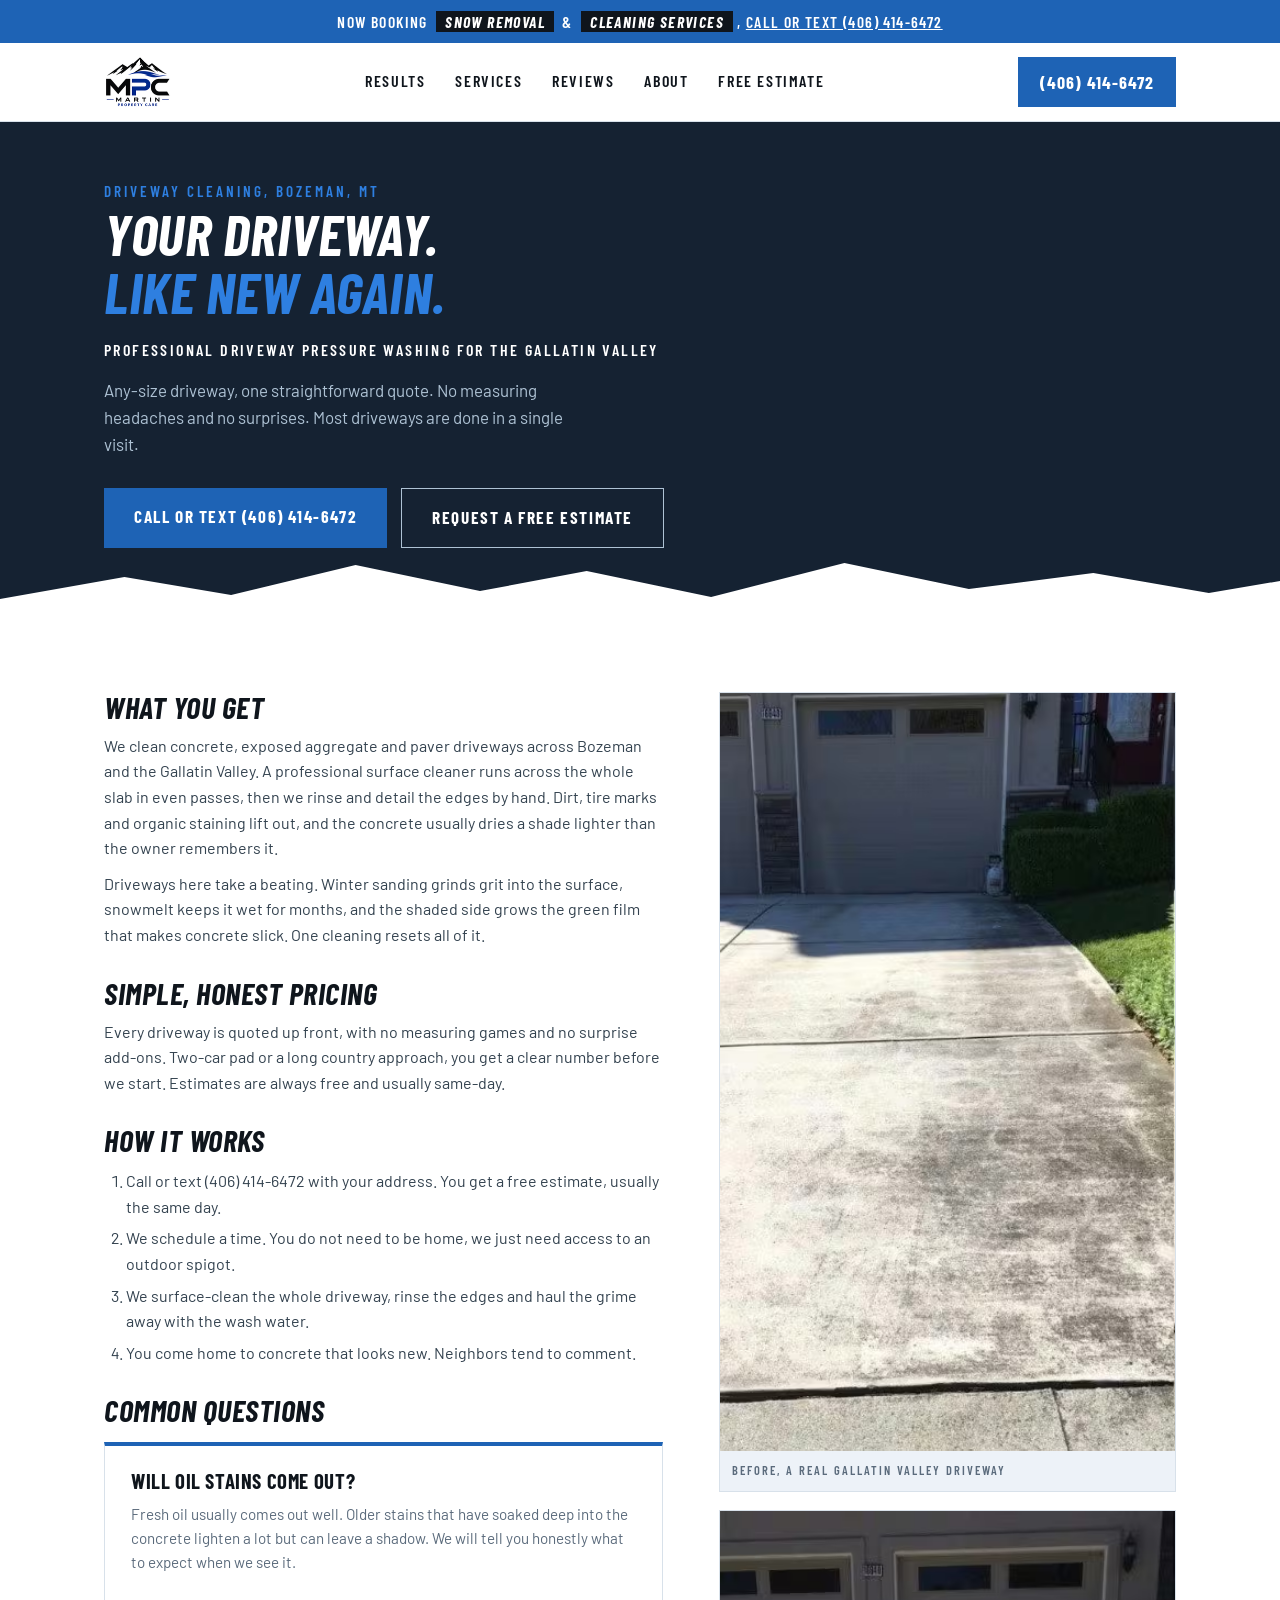
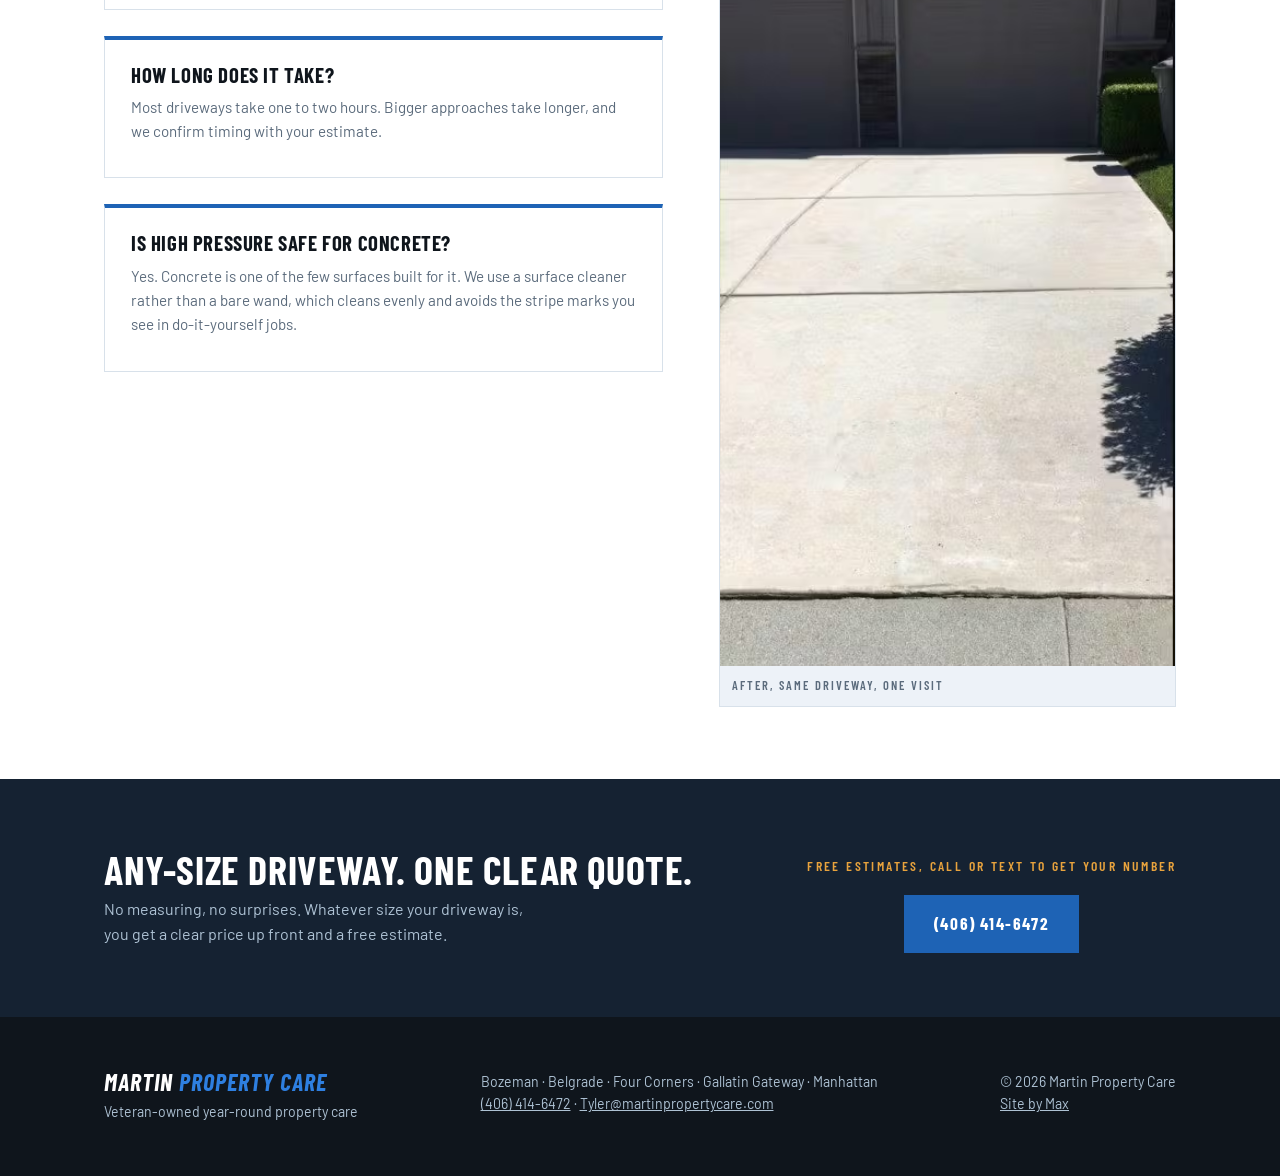
==== commit 02b1f677: "Add snow removal and interior cleaning services New snow removal and house cleaning pages, homepage " ====
--- a/driveway-cleaning-bozeman-mt/index.html
+++ b/driveway-cleaning-bozeman-mt/index.html
@@ -7,13 +7,13 @@
 <meta name="description" content="Professional driveway pressure washing in Bozeman, Montana. Any-size driveway, dirt, tire marks and staining gone, usually in one visit. Free estimates. Call or text (406) 414-6472.">
 <link rel="canonical" href="https://martinpropertycare.com/driveway-cleaning-bozeman-mt/">
 <meta property="og:title" content="Driveway Cleaning in Bozeman, MT | Martin Property Care">
-<meta property="og:description" content="Professional driveway pressure washing in Bozeman, Montana. Any-size driveway, dirt, tire marks and staining gone in a single visit. Free estimates, fully insured.">
+<meta property="og:description" content="Professional driveway pressure washing in Bozeman, Montana. Any-size driveway, dirt, tire marks and staining gone in a single visit. Free estimates.">
 <meta property="og:type" content="website">
 <meta property="og:url" content="https://martinpropertycare.com/driveway-cleaning-bozeman-mt/">
 <meta property="og:image" content="https://martinpropertycare.com/images/driveway-after.jpg">
 <meta name="twitter:card" content="summary_large_image">
 <meta name="twitter:title" content="Driveway Cleaning in Bozeman, MT | Martin Property Care">
-<meta name="twitter:description" content="Professional driveway pressure washing in Bozeman, Montana. Any-size driveway, dirt, tire marks and staining gone in a single visit. Free estimates, fully insured.">
+<meta name="twitter:description" content="Professional driveway pressure washing in Bozeman, Montana. Any-size driveway, dirt, tire marks and staining gone in a single visit. Free estimates.">
 <meta name="twitter:image" content="https://martinpropertycare.com/images/driveway-after.jpg">
 <link rel="icon" href="/favicon.ico" sizes="32x32">
 <link rel="icon" type="image/png" href="/images/logo.png">
@@ -37,12 +37,12 @@
   ]
 }
 </script>
-<link rel="stylesheet" href="/css/styles.css?v=4">
+<link rel="stylesheet" href="/css/styles.css?v=5">
 </head>
 <body>
 
 <div class="promo">
-  Now booking <strong>fall cleanups</strong> &amp; winter prep, <a href="tel:4064146472">call or text (406)&nbsp;414-6472</a>
+  Now booking <strong>snow removal</strong> &amp; <strong>cleaning services</strong>, <a href="tel:4064146472">call or text (406)&nbsp;414-6472</a>
 </div>
 
 <header class="site">
@@ -153,7 +153,7 @@
   <div class="wrap">
     <div>
       <div class="fbrand">Martin <span>Property Care</span></div>
-      <p>Veteran-owned pressure washing &amp; exterior cleaning</p>
+      <p>Veteran-owned year-round property care</p>
     </div>
     <p>Bozeman · Belgrade · Four Corners · Gallatin Gateway · Manhattan<br>
     <a href="tel:4064146472">(406) 414-6472</a> · <a href="mailto:Tyler@martinpropertycare.com">Tyler@martinpropertycare.com</a></p>
--- a/css/styles.css
+++ b/css/styles.css
@@ -482,3 +482,13 @@
 footer .fbrand span{color:var(--bright)}
 footer p{font-size:.88rem}
 footer a{color:var(--mist)}
+
+/* ---------- snow removal & interior cleaning groups ---------- */
+.svc-group-snow .svc-group-title span{background:#4A6B8A}
+.svc.svc-snow{border-top-color:#4A6B8A}
+.svc-group-clean .svc-group-title span{background:#1F8A8A}
+.svc.svc-clean{border-top-color:#1F8A8A}
+.svc-note{margin-top:18px;color:#33424f;font-size:.95rem}
+.svc-note b{color:var(--ink)}
+.band .season.season-snow{background:linear-gradient(100deg,#4A6B8A 0%,var(--bright) 100%)}
+.svc-body .wrap.one-photo .svc-photos figure{max-width:420px}
